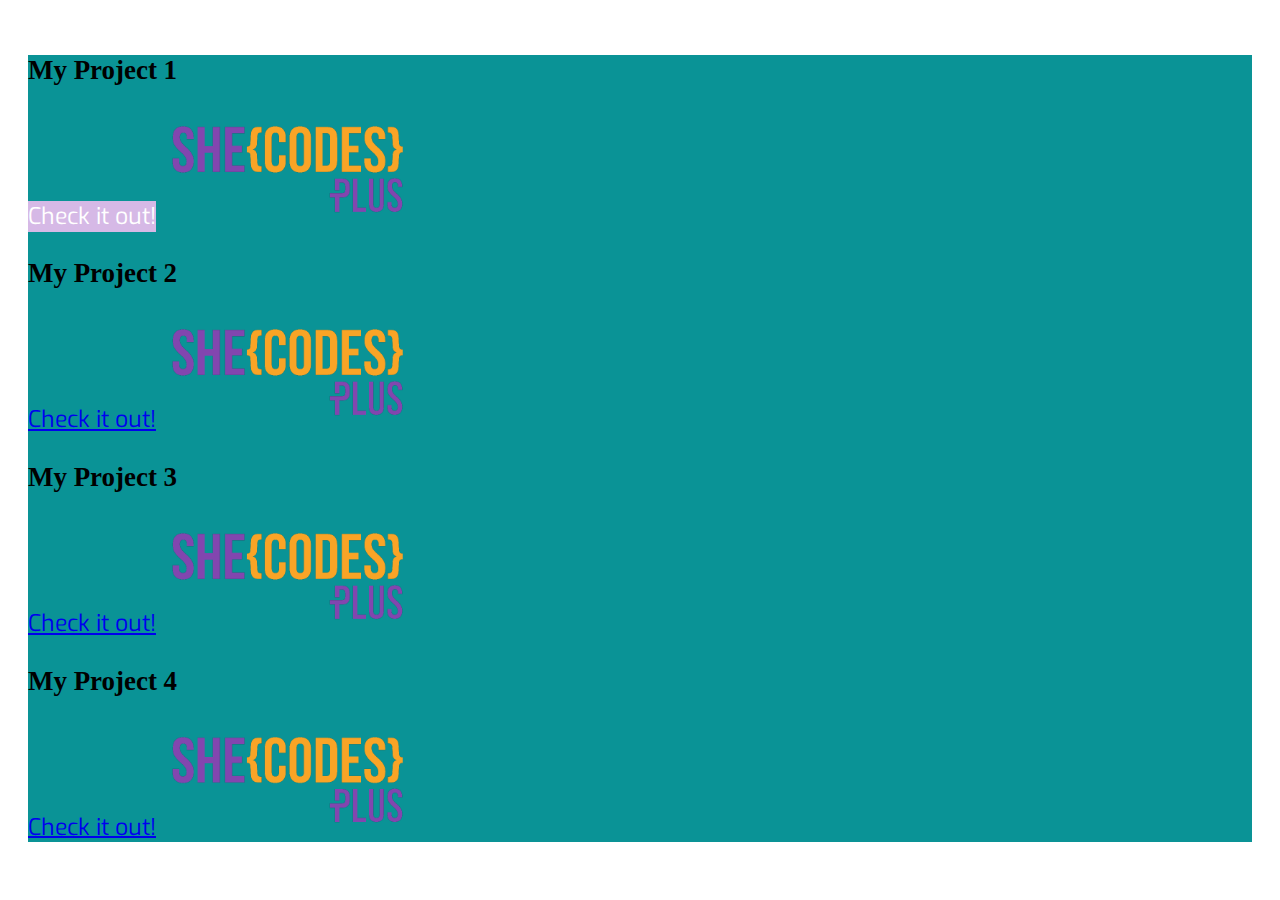
==== projects.html @ 3162f29a "added project page" ====
<!DOCTYPE html>
 <html lang="en">

 <head>
   <meta charset="UTF-8">
   <meta http-equiv="X-UA-Compatible" content="IE=edge">
   <meta name="viewport" content="width=device-width, initial-scale=1.0">
   <title>My Profile</title>
  <link rel="stylesheet" href="./style.css">
</head>

</section>

<body>
<header>
<section class="project">
  <article>
    <h3>My Project 1 </h3>
    <a class="project-btn" href="#">Check it out!</a>
    <img class="project-photo" src="img/logo.png"
      alt="a project photo"/>
      
  
  </article>

  <article>
    <h3>My Project 2 </h3>
    <a calss="project-btn" href="#">Check it out!</a>
    <img class="project-photo" src="img/logo.png"
      alt="a project photo"/>

      
  </article>

  <article>
    <h3>My Project 3 </h3>
    <a calss="project-btn" href="#">Check it out!</a>
    <img class="project-photo" src="img/logo.png"
      alt="a project photo"/>
    
      
  </article>

  <article>
    <h3>My Project 4 </h3>
    <a calss="project-btn" href="#">Check it out!</a>
    <img class="project-photo" src="img/logo.png"
      alt="a project photo"/>
     
     
  </article>

</section>
</header>
</body>
 </html>
---- style.css ----
/*CSS reset*/
 /* Base HTML Styles */
 @import url('https://fonts.googleapis.com/css2?family=Exo:ital,wght@0,100..900;1,100..900&family=IndieFlower&display=swap');

 :root {
   --brand: #d6b9e6;
   --action: #d6b9e6;
   --white: #ffffff;
   --base-light: #0a9396;
   --base-dark: #005f73;
   --black: #0d0711;
   --text: var(--white);
  --heading-font: "Indie Flower", cursive;
  --body-font: "Exo", sans-serif;
 }
 html, body {
    font-family: var(--body-font);
    font-optical-sizing: auto;
    font-weight:<weight>;
    font-style: normal;
    font-size: larger;
    
  }
  
  /* Add Heading styles here  */
  
  h1 {
    font-family: var(--heading-font);
    font-weight: 600;
    font-style: normal;
  }
  .h1{border: 10px solid var(--base-light);

  }
  h2 {
    font-family: var(--heading-font);
    font-weight: 400;
    font-style: normal;
  }
  h3 {
  font-family: var(--heading-font)
  }
  h4 {
  font-family: var(--heading-font)
  }
  h5{
  font-family: var(--heading-font)
  }
  h6{
  font-family: var(--heading-font)
  }
  
  /*.header & checkbox*/
  .checkbox{
    display: flex;
    align-items:center;
  }
  header{
    width: 100%;
    flex-direction: row;
    justify-content: space-between;
    background-color: var(--base-light);
    margin: 0%;
    padding: 0%;
    /* padding-top: 60px; */
    /* border:#d6b9e6 solid 5px; */
    box-sizing: border-box;
    /* z-index: 1000; */
    /* position: fixed; */
    /* unicode-bidi: isolate; */
  }


  /*.headerphoto*/
  .headerphoto{
    border-radius: 50%;
    border:var(--action) 8px solid;
    width: 150px;
    height: 150px;
    transition:transform 0.3s ease;
  }

  .headerphoto:hover{
    transform:scale(1.2)
  }

  /*.nav-menu*/

  .nav-menu {
    display: flex;
    justify-content: flex-end;
    gap:20px;
  }

  .nav-menu a{
    color:var(--white);
    text-decoration: none;
    padding: 5px 10px;
    transition: background 0.3s ease;
  }

  .nav-menu a:hover{
    background:var(--base-light);
    border-radius: 5px;
  }

  .hamburger-menu{
    display: none;
    position: relative;
  }

  .hamburger-icon {
    font-size: 24px;
    cursor:pointer;
  }

  .hamburger-content {
    display: none;
    position:relative;
    top:30%;
    right:0;
    background: var(--base-light);
    border:1px solid var(--action)

  }

  .hamburger-content a {
    display: block;
    padding: 10px;
    color:var(--white);
    text-decoration: none;
  }

  .hamburger-content a:hover {
    background: var(--base-light);
  }

  /* header::after {
    content: '';
    display: block;
    width: calc(100%-0px);
    height: 2px;
    background: var(--brand);
    position:absolute;
    bottom: 0;
    left: 150px;
    z-index: 0;

  } */



  /* .hamburger-icon  */
 .hamburger-icon {
    height: 50px;
  }
  
  @media (max-width:768px) {
    .nav-menu{
      display: none;
    }
    .hamburger-menu {
      display: block;
    }
    .hamburger-content{
      display: block;
    }
    .hamburger-icon {
      display: none;
    }
    
  }
  
  body{
    background-color: var(--base-darker);
} 
  /*.hero*/
  .hero {
    display: flex;
    flex-wrap: warp;
    justify-content: space-around;
    align-items: center;
    height: 100vh;
    gap: 1rem;
    padding: 1rem;

  }
  

  /*.herophoto*/
  .herophoto {
    position:relative;
    width: 450px;
    height: 450px;
    border-radius: 50%;
    overflow: hidden;
    background-size: cover;
    background-position:center;
    transition: background-color 0.3s ease, transform 0.3s ease;
    border: var(--brand) 10px solid;
  }

  #myphoto {
    background-image: url(img/my\ photo.jpg);
  }

  #myproject {
    background-image: url(img/Shecodes.png);
  }

  #contactme {
    background-image: url(img/contact\ me.PNG);
  }

  .overlay-text {
     display: none;
     position: absolute;
     bottom: 0;
     left: 50%;
     transform: translateX(-50%);
     background: var(--action);
     color: var(--base-dark);
     width:400%;
     text-align: center;
     padding: 0.5rem;
     text-decoration: none;
     text-size-adjust: larger;
     font-weight: bolder;
     
  }

  .herophoto:hover .overlay-text {
    display: block;
  }

  .herophoto:hover {
    transform: scale(1.05);
  }

  @media (max-width:768px) {
    .herophoto {
      width: 300px;
      height: 300px;
    }

    #myphoto {
      order: 1;
    }

    #myproject {
      order: 2;
    }

    #contactme {
      order: 3;
      position: relative;
      /* bottom: 1rem;
      right: 1rem;
      width: 120px;
      height: 120px; */
    }

    .overlay-text {

      width:200%;
      text-align: center;
      padding: 0.5rem;
      text-decoration: none;
      /* text-size-adjust: larger; */
      font-weight: bolder;
      overflow-wrap: break-word;
      
   }

    .hero {
      flex-direction: column;
    }

  }

  @media (min-width:769px) {
    .herophoto {
      width: 450px;
      height: 450px;
    }

    .hero {
      flex-direction: row;
    }
  }



  /*.aboutme*/
  .aboutme {
    background-color: var(--base-dark);
    margin-top: 40px;
    margin-bottom: 40px;
    margin-left: 80px;
    margin-right: 80px;
    border: var(--action) 20px solid;
    padding:20px var(--action) solid;
    align-items: center;
    color:var(--white);
    border-radius: 50px;
    
  }

  .abouttitle{
    display:felx;
    justify-content: center;
    flex-wrap: wrap;
    align-items: center;
    font-weight: bold;
    unicode-bidi: isolate;
    margin-top: 40px;
    margin-left: 20px;
    margin-right: 20px;
    font-weight: bold;
  }

  .abouttitle h2{
    display: flex;
    justify-content: center;
    font-style: bold;
    text-size-adjust: larger;
  }

  .abouttext{
    align-items: center;
    overflow-wrap: anywhere; 
    padding: 0.6rem;
    margin-top: 0px;
    margin-bottom: 20px;
    margin-left: 20px;
    margin-right: 20px;
    border: 20px;
    gap: 350px;
    line-height: 2;
    display:block;
    unicode-bidi: isolate;
  }


  /*.articles-container*/

  .articles-container{
    background-color: var(--base-light);
    margin-top: 150px;
    margin-bottom: 150px;
    margin-left: 80px;
    margin-right: 80px;
    /* border: 20px var(--brand) solid; */
    /* padding: 20px; */
    /* color: var(--white); */
    display: flex;
    flex-direction: column;
    gap: 24px;
    max-width: 100%;
    border: 1px solid red;
  }

 

  @media (min-width:768px){
    .articles-container{
      flex-direction: row;
      flex-wrap: wrap;
      

    }
    
   
  }



    /*.article*/
    .articles-container article{
      /* padding:16px 16px; */
      background-color: var(--base-dark);
      border: var(--action) 20px solid;
      border-radius: 50px;
      /* margin:0px 10px; */
      transition:all 0.3s ease;
      color: var(--white);
      flex: 1;
    }


    .articles-container article:hover{
      filter: contrast(150%);

    }

    article .article-heading h3 {
      display: flex;
      justify-content: center;
    }

    article .project-btn {
      background-color: var(--action);
      text-decoration: none;
      color: var(--white);
      /* display: flex;
      justify-content: center; */
    }

    article .project-photo {
      width: 250px;
      /* border: var(--action) solid 10px; */
    }
  
  /*.contact-form */
  .contact-form{
    padding:48px 16px;
    border: var(--action) 20px solid;
    border-radius: 50px;
    margin-left: 80px;
    margin-right: 80px;
    margin-top: 50px;
    margin-bottom: 30px;
    background-color: var(--base-dark);
    /* display: flex;
    justify-content: center; */
  }

  /* .form {
    display: flex;
    justify-content: center;
  } */

  .contact-form input{
    display: block;
    width:100%;
    padding: 8px;
    margin-bottom: 20px;
    margin-top: 8px;
    border-radius: 50px;
    /* margin-right: 5px; */
    box-sizing: border-box
  }
  


  .contact-form textarea {
    display: block;
    width: 100%;
    padding: 8px;
    margin-top: 8px;
    margin-bottom: 20px;
    border-radius: 50px;
    border-style: dotted;
    padding-right: -200px;
  }

  .contact-form label {
    display: block;
    width: 100%;
    color: var(--white);
  }

  .contact-form h2 {
    color:var(--white);
    margin-bottom: 30px;
    display: flex;
    justify-content: center;
    text-size-adjust: larger;
    text-shadow: var(--action);
    /* background-color: var(--base-dark); */
  
  }

  .contact-form input[type="button"]{
    background-color: var(--action);
    margin-top: 12px; 
    cursor:pointer;
    display:flex;
    justify-content: center;
    height: 150px;
    transition: 0.3 ease;

  }

  .submitbtn :hover{
    filter: contrast(150%);
  }
  
  .submit {
    border: solid 5px var(--base-dark);
    background-color: var(--brand);
    width: 350px;
    /* height: 250px; */
    /* size-adjust: larger; */
    /* height: 250px; */
    display:flex;
    justify-content: center;
    align-items: center;
    border-radius: 50%;
    font-size: 22px;

  }

  .contact-form .submit{
    display: flex;
    justify-content: center;
    color: var(--base-dark);
    /* height: 200px; */
  }

  .submitbtn{
    display: flex;
    justify-content: center;
    color: var(--white);
  }


  /*footer*/
  footer{
    padding: 16px;
    text-align: center;
      display: flex;
      justify-content: space-around;
  }

  .social-icon {
    width: 40px;
    height: 40px;
  }
   @media (min-width: 768px) {
       footer {
           justify-content: center;
       }
     
       footer .social-icon {
           margin-left: 20px;
           margin-right: 20px;
       }
     }

     







      
    







  /* style to make style guide */
  body {
    padding: 20px;
  }
  .colors {
    display: flex;
    flex-wrap: wrap;
    justify-content: space-between;
  }
  .colors div {
    width: 100px;
    height: 100px;
  }
  
  .brand {
    background-color: var(--brand);
  }
  /* .brand-alt {
    background-color: var(--brand-alt);
  } */
  .action {
    background-color: var(--action);
  }
  /* .action-alt {
    background-color: var(--action-alt);
  } */
  /* .base-darkest {
    background-color: var(--base-darkest);
  }
  .base-darker {
    background-color: var(--base-darker);
  } */
  .base-dark {
    background-color: var(--base-dark);
  }
  /* .base-mid {
    background-color: var(--base-mid);
  } */
  .base-light {
    background-color: var(--base-light);
  }
  /* .base-lighter {
    background-color: var(--base-lighter);
  }
  .base-lightest {
    background-color: var(--base-lightest);
  } */
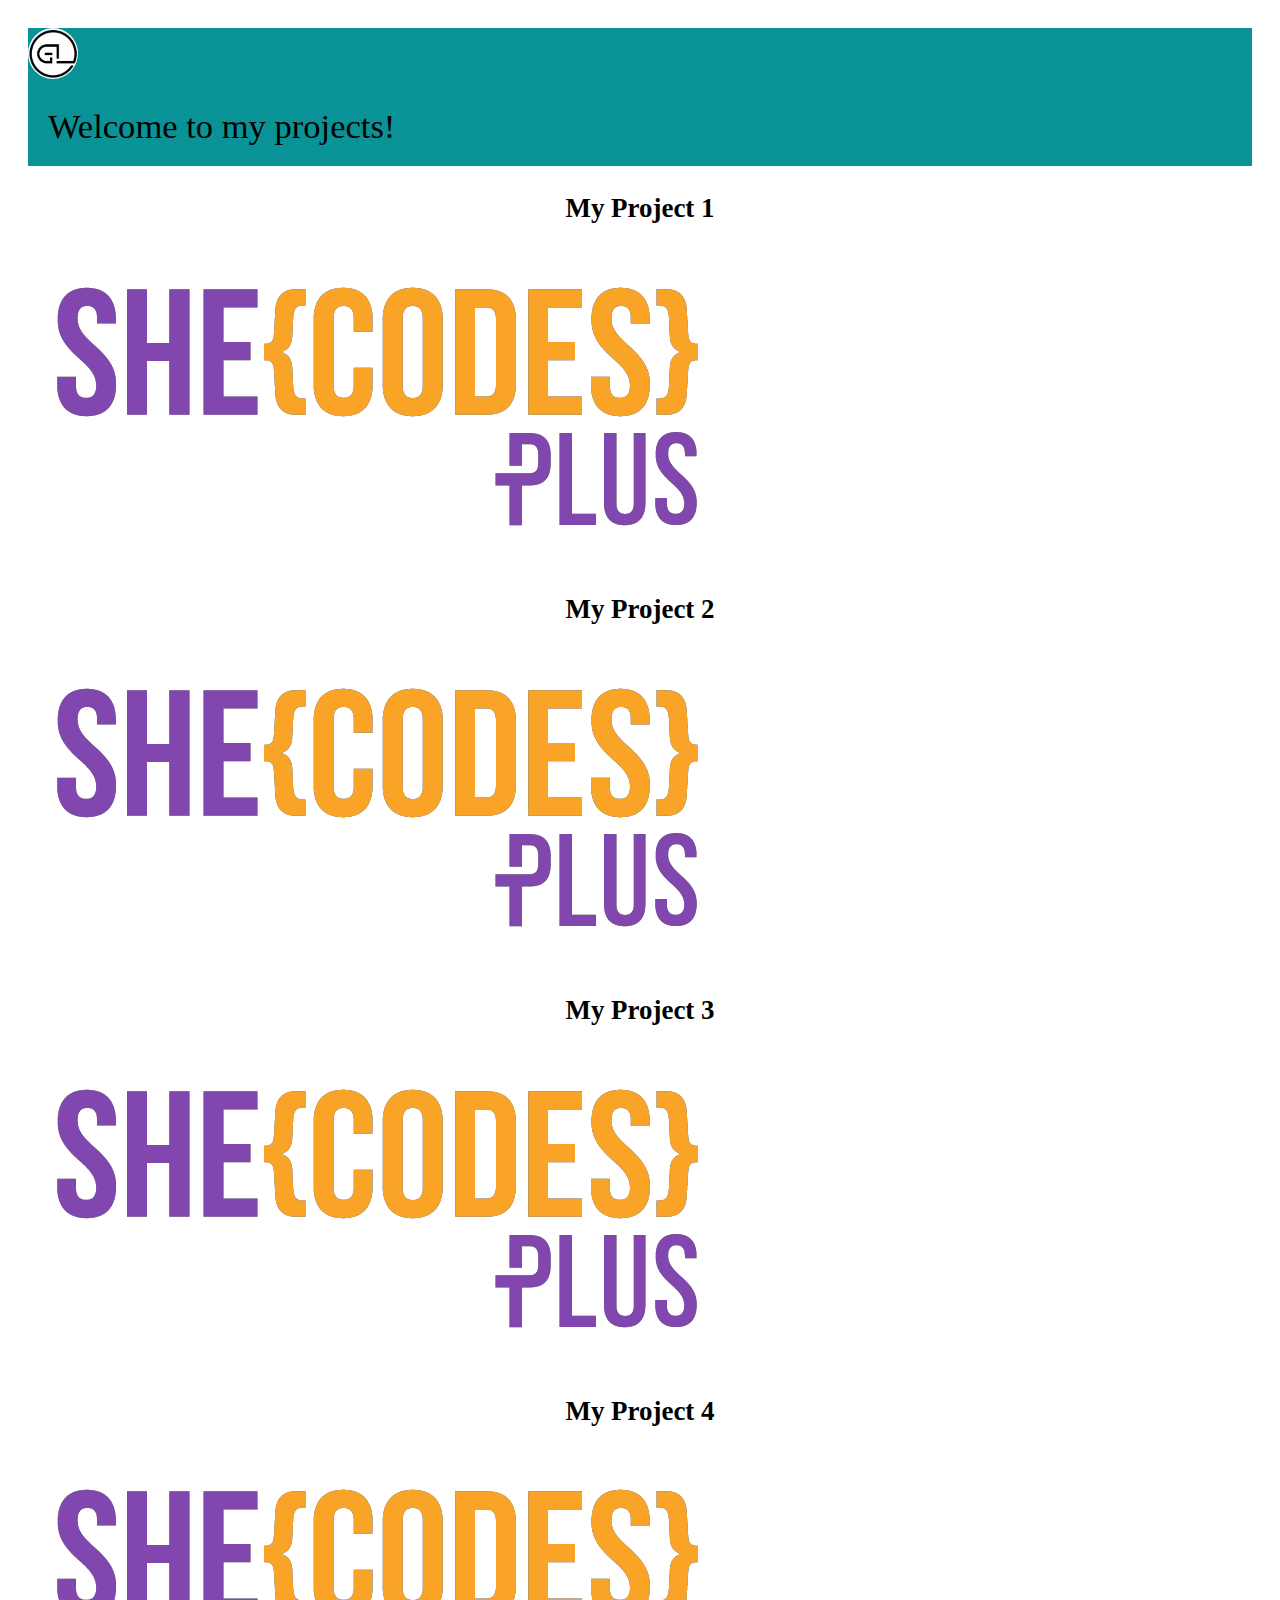
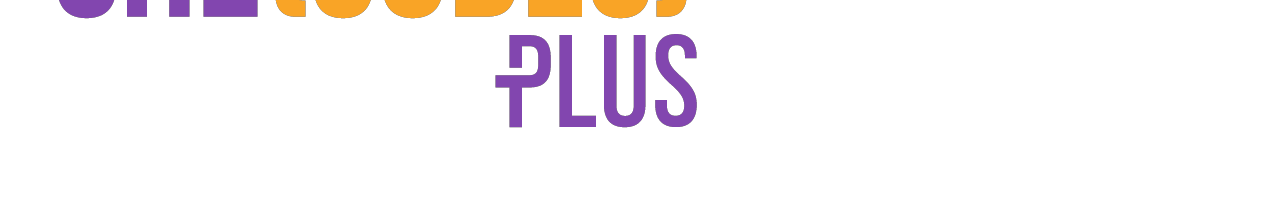
==== commit 977e64a8: "edited mobile view and added project page" ====
--- a/projects.html
+++ b/projects.html
@@ -5,7 +5,7 @@
    <meta charset="UTF-8">
    <meta http-equiv="X-UA-Compatible" content="IE=edge">
    <meta name="viewport" content="width=device-width, initial-scale=1.0">
-   <title>My Profile</title>
+   <title>My Projects</title>
   <link rel="stylesheet" href="./style.css">
 </head>
 
@@ -13,11 +13,22 @@
 
 <body>
 <header>
-<section class="project">
+  <section class="project-header">
+    <img class="project-logo" src="img/logoGL.jpg" alt="my profile logo"/>
+    <a href="index.html"></a>
+  </section>
+</header>
+
+<main>
+
+<session class="project-hero">
+    <h2>Welcome to my projects!</h2>
+
+</session>    
+<section class="projectspg">
   <article>
     <h3>My Project 1 </h3>
-    <a class="project-btn" href="#">Check it out!</a>
-    <img class="project-photo" src="img/logo.png"
+    <img class="projectspg-photo" src="img/logo.png"
       alt="a project photo"/>
       
   
@@ -25,8 +36,7 @@
 
   <article>
     <h3>My Project 2 </h3>
-    <a calss="project-btn" href="#">Check it out!</a>
-    <img class="project-photo" src="img/logo.png"
+    <img class="projectspg-photo" src="img/logo.png"
       alt="a project photo"/>
 
       
@@ -34,8 +44,7 @@
 
   <article>
     <h3>My Project 3 </h3>
-    <a calss="project-btn" href="#">Check it out!</a>
-    <img class="project-photo" src="img/logo.png"
+    <img class="projectspg-photo" src="img/logo.png"
       alt="a project photo"/>
     
       
@@ -43,14 +52,13 @@
 
   <article>
     <h3>My Project 4 </h3>
-    <a calss="project-btn" href="#">Check it out!</a>
-    <img class="project-photo" src="img/logo.png"
+    <img class="projectspg-photo" src="img/logo.png"
       alt="a project photo"/>
      
      
   </article>
 
 </section>
-</header>
+</main>
 </body>
  </html>--- a/style.css
+++ b/style.css
@@ -84,6 +84,14 @@
     transform:scale(1.2)
   }
 
+  .logo{
+    display: inline-block;
+    width: 50%;
+    border-radius: 50%;
+    display:flex;
+    justify-content: flex-end;
+  }
+
   /*.nav-menu*/
 
   .nav-menu {
@@ -129,6 +137,18 @@
     padding: 10px;
     color:var(--white);
     text-decoration: none;
+  }
+
+  @media (max-width:768px) {
+    .hamburger-content a {
+      font-size: small;
+    }
+
+    .headerphoto {
+      width: 80px;
+      height: 80px;
+      border: var(--action) 3px solid;
+    }
   }
 
   .hamburger-content a:hover {
@@ -180,7 +200,7 @@
     flex-wrap: warp;
     justify-content: space-around;
     align-items: center;
-    height: 100vh;
+    height: 80vh;
     gap: 1rem;
     padding: 1rem;
 
@@ -239,8 +259,8 @@
 
   @media (max-width:768px) {
     .herophoto {
-      width: 300px;
-      height: 300px;
+      width: 220px;
+      height: 220px;
     }
 
     #myphoto {
@@ -341,6 +361,26 @@
     unicode-bidi: isolate;
   }
 
+  @media (max-width:768px) {
+    .aboutme {margin: 5px 5px;
+      border: var(--action) 3px solid;
+     }
+
+     .abouttitle h2{
+      font-size: x-large;
+      padding: 0;
+      margin:0;
+     }
+
+     .abouttext{
+      font-size: medium;
+      padding: 0%;
+      margin-right: 10px;
+      
+     }
+    
+   }
+
 
   /*.articles-container*/
 
@@ -357,7 +397,7 @@
     flex-direction: column;
     gap: 24px;
     max-width: 100%;
-    border: 1px solid red;
+    /* border: 1px solid red; */
   }
 
  
@@ -366,14 +406,8 @@
     .articles-container{
       flex-direction: row;
       flex-wrap: wrap;
-      
-
-    }
-    
-   
-  }
-
-
+    }
+  }
 
     /*.article*/
     .articles-container article{
@@ -393,15 +427,16 @@
 
     }
 
-    article .article-heading h3 {
+   h3 {
       display: flex;
       justify-content: center;
     }
 
-    article .project-btn {
+   .articles-container .project-btn {
       background-color: var(--action);
       text-decoration: none;
       color: var(--white);
+      background-color: var(--action);
       /* display: flex;
       justify-content: center; */
     }
@@ -409,6 +444,23 @@
     article .project-photo {
       width: 250px;
       /* border: var(--action) solid 10px; */
+    }
+
+
+    @media (max-width:768px) {
+    .articles-container{
+      margin-top: 20px;
+      margin-bottom: 20px;
+      margin-left: 10px;
+      margin-right: 10px;
+     }
+
+     .articles-container article{
+      border: var(--action) 3px solid;
+      font-size: medium;
+     }
+
+     
     }
   
   /*.contact-form */
@@ -452,6 +504,7 @@
     border-radius: 50px;
     border-style: dotted;
     padding-right: -200px;
+    box-sizing: border-box;
   }
 
   .contact-form label {
@@ -515,6 +568,37 @@
   }
 
 
+  @media (max-width:768px){
+    .contact-form{
+      margin-top: 20px;
+      margin-bottom: 20px;
+      margin-left: 20px;
+      margin-right: 20px;
+      padding: 5% 10%;
+      border: var(--action) 3px solid;
+    }
+
+    .contact-form h2 {
+      font-size: larger;
+    }
+
+    .contact-form label {
+      font-style: italic;
+      font-size: medium;
+    }
+
+    .contact-form .submit{
+      width: 50%;
+    }
+
+    .submit {
+      font-size: 15px;
+    }
+
+
+  }
+
+
   /*footer*/
   footer{
     padding: 16px;
@@ -538,7 +622,31 @@
        }
      }
 
+     @media (max-width:768px){
+      footer {
+        justify-content: space-evenly;
+      }
+    }
+
      
+  /*projects.html setting*/
+
+  .project-logo {
+    width: 50px;
+    border-radius: 50%;
+  }
+
+  .project-hero h2 {
+    background-color: var(--base-light);
+    margin:0%;
+    padding: 20px;
+    width: 100%;
+    box-sizing: border-box;
+    
+  }
+
+  
+
 
 
 
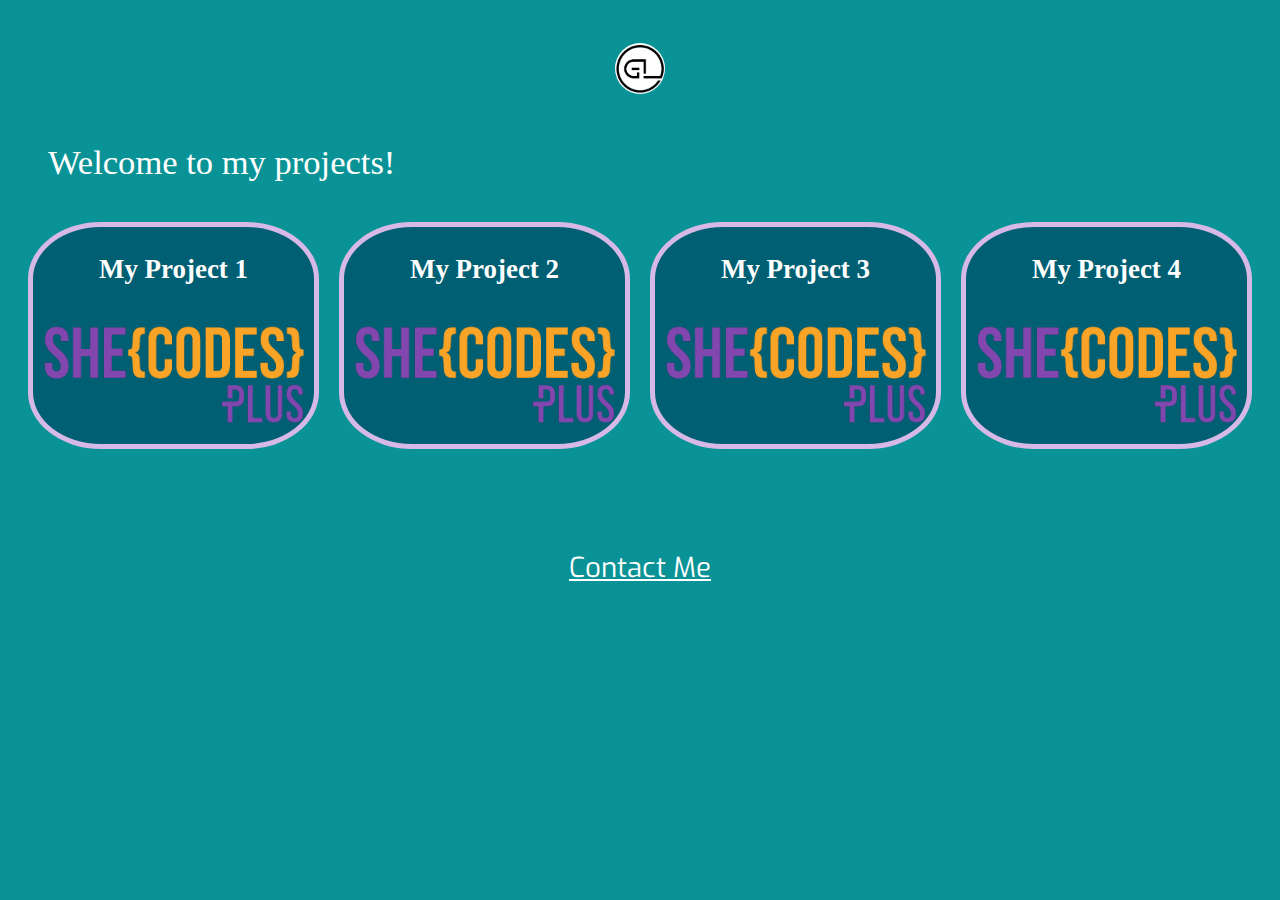
==== commit 75398d1e: "modified project page" ====
--- a/projects.html
+++ b/projects.html
@@ -15,18 +15,21 @@
 <header>
   <section class="project-header">
     <img class="project-logo" src="img/logoGL.jpg" alt="my profile logo"/>
-    <a href="index.html"></a>
+    <a href="index.html" class="overlay-text">Home</a>
   </section>
 </header>
 
 <main>
 
-<session class="project-hero">
+<section class="project-hero">
+  <div class="project-hero-header">
     <h2>Welcome to my projects!</h2>
 
-</session>    
+  </div>
+</section>    
+
 <section class="projectspg">
-  <article>
+  <article class="projectarticle">
     <h3>My Project 1 </h3>
     <img class="projectspg-photo" src="img/logo.png"
       alt="a project photo"/>
@@ -34,7 +37,7 @@
   
   </article>
 
-  <article>
+  <article class="projectarticle">
     <h3>My Project 2 </h3>
     <img class="projectspg-photo" src="img/logo.png"
       alt="a project photo"/>
@@ -42,7 +45,7 @@
       
   </article>
 
-  <article>
+  <article class="projectarticle">
     <h3>My Project 3 </h3>
     <img class="projectspg-photo" src="img/logo.png"
       alt="a project photo"/>
@@ -50,7 +53,7 @@
       
   </article>
 
-  <article>
+  <article class="projectarticle">
     <h3>My Project 4 </h3>
     <img class="projectspg-photo" src="img/logo.png"
       alt="a project photo"/>
@@ -58,6 +61,9 @@
      
   </article>
 
+</section class="projectcontact">
+ <a href="index.html"class="projectcontact">Contact Me</a>
+
 </section>
 </main>
 </body>
--- a/style.css
+++ b/style.css
@@ -49,6 +49,8 @@
   h6{
   font-family: var(--heading-font)
   }
+
+
   
   /*.header & checkbox*/
   .checkbox{
@@ -192,7 +194,7 @@
   }
   
   body{
-    background-color: var(--base-darker);
+    background-color: var(--base-light);
 } 
   /*.hero*/
   .hero {
@@ -433,12 +435,12 @@
     }
 
    .articles-container .project-btn {
+      
+      text-decoration: none;
+      color: var(--base-dark);
       background-color: var(--action);
-      text-decoration: none;
-      color: var(--white);
-      background-color: var(--action);
-      /* display: flex;
-      justify-content: center; */
+      display: flex;
+      justify-content: center;
     }
 
     article .project-photo {
@@ -631,21 +633,83 @@
      
   /*projects.html setting*/
 
+  .project-header{
+    display: flex;
+    flex-direction: column;
+    align-items: center;
+    height: 80px;
+    z-index: 1000;;
+    margin:0 auto;
+    padding-top: 15px;
+
+    
+  }
+ 
+
   .project-logo {
     width: 50px;
     border-radius: 50%;
-  }
-
-  .project-hero h2 {
+    
+  }
+
+  .project-hero h2{
+    display:flex;
     background-color: var(--base-light);
     margin:0%;
     padding: 20px;
     width: 100%;
     box-sizing: border-box;
+    color: var(--white);
     
   }
 
-  
+  .projectspg{
+    display: flex;
+    flex-direction: column;
+  }
+
+  .projectspg-photo{
+    width: 100%;
+  }
+
+  .projectarticle{
+    background-color: var(--base-dark);
+    border:var(--action) 5px solid;
+    border-radius: 25%;
+  }
+
+  .projectarticle h3{
+    color:var(--white);
+  }
+
+  .projectcontact{
+    color: var(--white);
+    display: flex;
+    justify-content: center;
+    margin-top: 100px;
+    font-size: larger;
+  }
+
+  @media (min-width:600px){
+    .projectspg{
+      flex-direction: row;
+      flex-wrap: wrap;
+      gap:20px;
+      margin-top: 20px;
+    }
+
+    .projectarticle{
+      width:calc(50% - 20px);
+      flex-grow: 1;
+
+    }
+  }
+
+  @media (min-width:1024px){
+    .projectspg{
+    flex-wrap: nowrap;
+    }
+   }
 
 
 
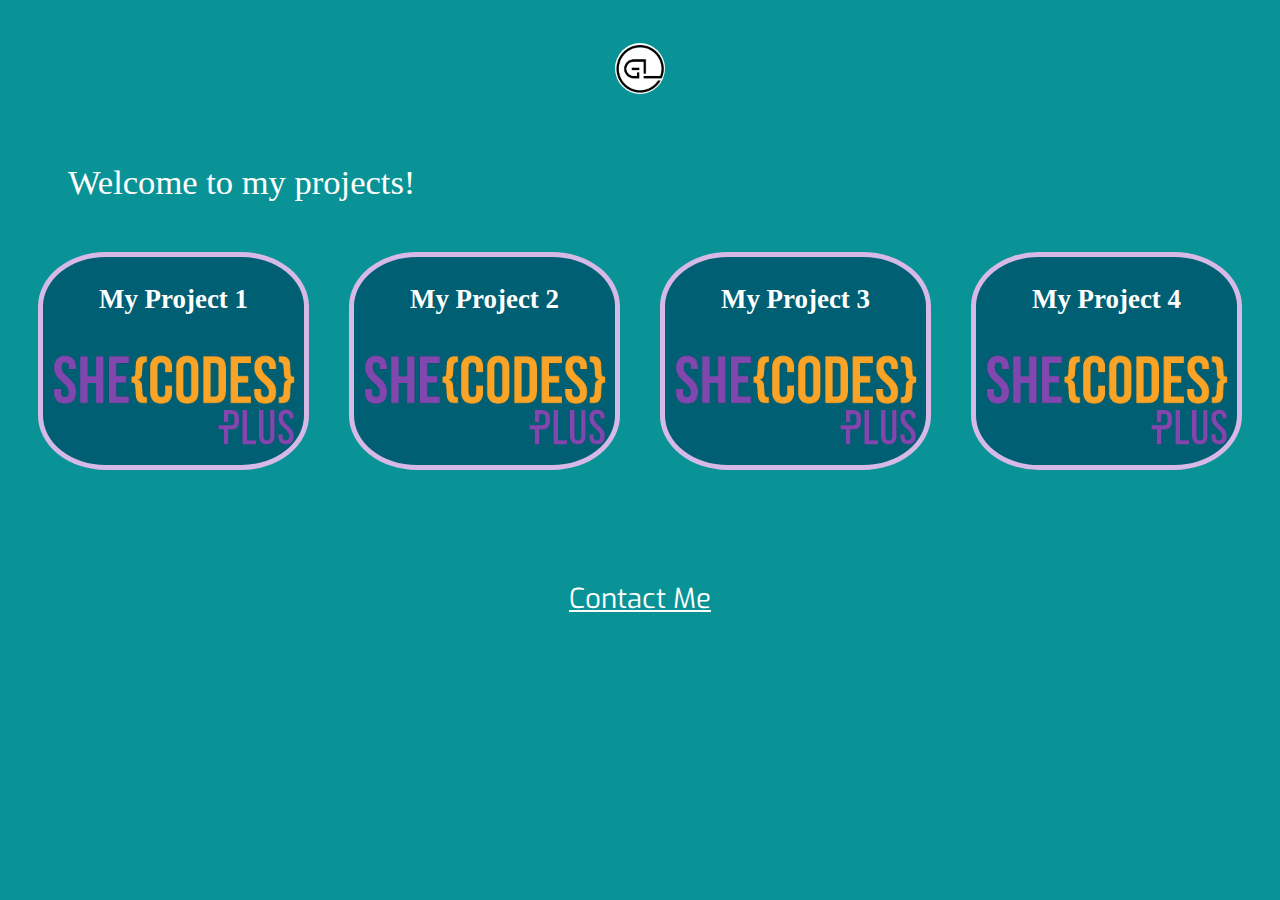
==== commit 33f98bde: "update for html check" ====
--- a/projects.html
+++ b/projects.html
@@ -8,8 +8,6 @@
    <title>My Projects</title>
   <link rel="stylesheet" href="./style.css">
 </head>
-
-</section>
 
 <body>
 <header>
@@ -62,8 +60,7 @@
   </article>
 
 </section class="projectcontact">
- <a href="index.html"class="projectcontact">Contact Me</a>
-
+ <a href="index.html" class="projectcontact">Contact Me</a>
 </section>
 </main>
 </body>
--- a/style.css
+++ b/style.css
@@ -655,7 +655,7 @@
   .project-hero h2{
     display:flex;
     background-color: var(--base-light);
-    margin:0%;
+    margin:20px;
     padding: 20px;
     width: 100%;
     box-sizing: border-box;
@@ -676,6 +676,7 @@
     background-color: var(--base-dark);
     border:var(--action) 5px solid;
     border-radius: 25%;
+    margin: 10px;
   }
 
   .projectarticle h3{
@@ -699,7 +700,7 @@
     }
 
     .projectarticle{
-      width:calc(50% - 20px);
+      width:calc(50% - 40px);
       flex-grow: 1;
 
     }
